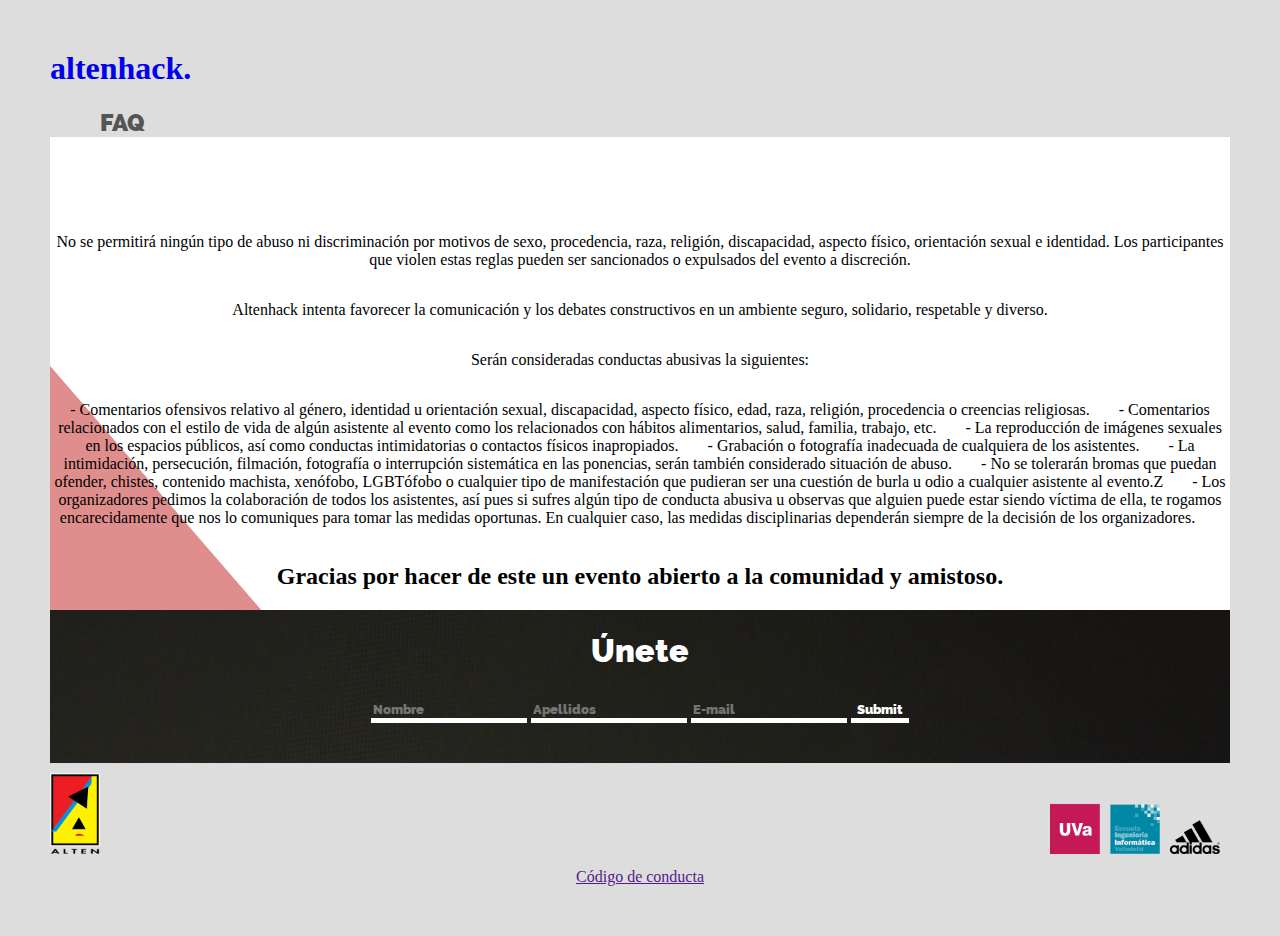
==== codigo-de-conducta.html @ 1fa0d190 "codigo de conducta and minor improvements" ====
<!DOCTYPE html>
<html lang="en">
<head>
    <meta charset="UTF-8">
    <title>Alten-Hack</title>
    <link rel="stylesheet" href="style.css">
    <script src="https://code.jquery.com/jquery-3.3.1.min.js"></script>
</head>

<body>
    <script>
        var countDownDate = new Date("Apr 26, 2019 9:00:00").getTime();


    var x = setInterval(function() {

        var now = new Date().getTime();

        var distance = countDownDate - now;

        var days = Math.floor(distance / (1000 * 60 * 60 * 24));
        var hours = Math.floor((distance % (1000 * 60 * 60 * 24)) / (1000 * 60 * 60));
        var minutes = Math.floor((distance % (1000 * 60 * 60)) / (1000 * 60));
        var seconds = Math.floor((distance % (1000 * 60)) / 1000);


        document.getElementById("countdown").innerHTML = "ÚNETE QUEDAN: " + days + "d " + hours + "h " +
            minutes + "m " + seconds + "s ";


        if (distance < 0) {
            clearInterval(x);
            document.getElementById("countdown").innerHTML = "00d 00h 00m 00s";
        }
    }, 1000);
</script>

    <ul class="menu">
        <li>
            <a href="index.html"><h1>altenhack.</h1></a>
        </li>
        <li><a href="#join"><h2 id="countdown"></h2></a>
        </li>
        <li>
            <a href=""><h2>FAQ</h2></a>
        </li>
    </ul>
    
        <script>
            $(document).ready(function() {
        $(".ans").hide();
        $(".spoiler").click(function() {
            $(this).toggleClass("active").next().slideToggle();

            if ($(this).is(".active")) {
                $(this).children('i#icon').css('transform', 'rotate(-90deg)');
            } else {
                $(this).children('i#icon').css('transform', 'rotate(0deg)');
            }



            return false;
        });
        $("a[href='" + window.location.hash + "']").parent(".ans").click();
    });
    
</script>
<div class="container-f center triangle bg-white"><h1>Código de Conducta:</h1><p>No se permitirá ningún tipo de abuso ni discriminación por motivos de sexo, procedencia, raza, religión, discapacidad, aspecto físico, orientación sexual e identidad. Los participantes que violen estas reglas pueden ser sancionados o expulsados del evento a discreción.</p>
<p>
Altenhack intenta favorecer la comunicación y los debates constructivos en un ambiente seguro, solidario, respetable y diverso.
</p>
<p>
Serán consideradas conductas abusivas la siguientes:
</p>
<ul>
<li>- Comentarios ofensivos relativo al género, identidad u orientación sexual, discapacidad, aspecto físico, edad, raza, religión, procedencia o creencias religiosas.</li>
<li>- Comentarios relacionados con el estilo de vida de algún asistente al evento como los relacionados con hábitos alimentarios, salud, familia, trabajo, etc.</li>
<li>- La reproducción de imágenes sexuales en los espacios públicos, así como conductas intimidatorias o contactos físicos inapropiados.</li>
    <li>- Grabación o fotografía inadecuada de cualquiera de los asistentes.</li>
    <li>- La intimidación, persecución, filmación, fotografía o interrupción sistemática en las ponencias, serán también considerado situación de abuso.</li>
    <li>- No se tolerarán bromas que puedan ofender, chistes, contenido machista, xenófobo, LGBTófobo o cualquier tipo de manifestación que pudieran ser una cuestión de burla u odio a cualquier asistente al evento.Z</li>
    <li>- Los organizadores pedimos la colaboración de todos los asistentes, así pues si sufres algún tipo de conducta abusiva u observas que alguien puede estar siendo víctima de ella, te rogamos encarecidamente que nos lo comuniques para tomar las medidas oportunas. En cualquier caso, las medidas disciplinarias dependerán siempre de la decisión de los organizadores.</li>
</ul>
<h2>
Gracias por hacer de este un evento abierto a la comunidad y amistoso.</h2></div>
    <div class="container-f bg-hack" id="join">
        <h1>Únete</h1>
        <form action="https://docs.google.com/forms/d/e/1FAIpQLSdS-GMkn47BYFtxQeiARLdaCn4xduoS146ee-3FXIVdzzaCHw/formResponse" target="_blank" method="POST" class="center">
            <input type="text" name="entry.1895290500" placeholder="Nombre">
            <input type="text" name="entry.1169299309" placeholder="Apellidos">
            <input type="text" name="entry.137172703" placeholder="E-mail">
            <input type="submit">
        </form>
    </div>
    <div class="container margin-a">
        <div class="c-a"><img src="img/altenlogo.png" alt="" width="50px"></div>
        <div class="c-b" style="text-align: right;"><img class="imgspacing" src="img/uvalogo.png" alt="" width="50px"><img class="imgspacing" src="img/etsitlogo.png" alt="" width="50px"><img class="imgspacing"  src="img/adidaslogo.png" alt="" width="50px"></div>
    </div>
    <div class="container-f margin-a">
        <div class="c-b center" ><a class="footlink" href="">Código de conducta</a></div>
    </div>
</body>
</html>
---- style.css ----
/*STRETCH FW*/
@import "https://use.fontawesome.com/releases/v5.7.0/css/all.css";
@font-face {font-family: 'Hackathon';src: url(assets/hackathon.ttf) format('truetype');}
body{margin:50px;background: #ddd;}
.container{display: grid;grid-template-columns: 1fr 1fr;align-items: center;
    justify-content: center;}
.bg-white{background: #fff;}
.container-f{display: grid;grid-template-columns: 1fr;}
.bg-hack{background-image: url(img/bgjoin.jpg);background-attachment: fixed; background-size: cover;background-repeat: no-repeat;background-position: bottom;}
.ahack{width: 100%;}
.c-a{/*width: 100%;*/}
.c-b{width: 100%;;}
.padding{padding: 20px;}
.spoiler {display: list-item;background-color: transparent;border: none;outline: none;color: #555;font-family: Hackathon;font-weight: 100;font-size: 24px;font-family: Hackathon;}
.triangle{background-image: url(img/triangle.png);background-size: cover;}
.spoiler:hover {color: #333 !important;}
.ans{font-family: Hackathon;width: 90%;color:#333;}
input {
    margin-top: 10px;
    margin-bottom: 40px;
    color: white;
    font-family: hackathon;
    background-color: transparent;
    outline: none;
    border-top: none;
    border-right: none;
    border-left: none;
    border-bottom: 5px solid white;
}
.imgspacing{margin-right: 10px;}
.margin-a{margin-top: 10px;}
.center{text-align: center;}
.container-f>h1{font-family: hackathon;color:#fff;text-align: center;font-weight: 100;}
ul{display: inline;padding-left: 0;}
ul>li{display: inline;list-style: none;padding-right: 25px;}
ul>li>a{text-decoration: none;display: inline;}
li>h1{font-family: hackathon;color:#333;display: inline;font-size: 42px;}
li>a>h2{font-family: hackathon;color:#555;display: inline;}
h2:hover{color: #333!important}
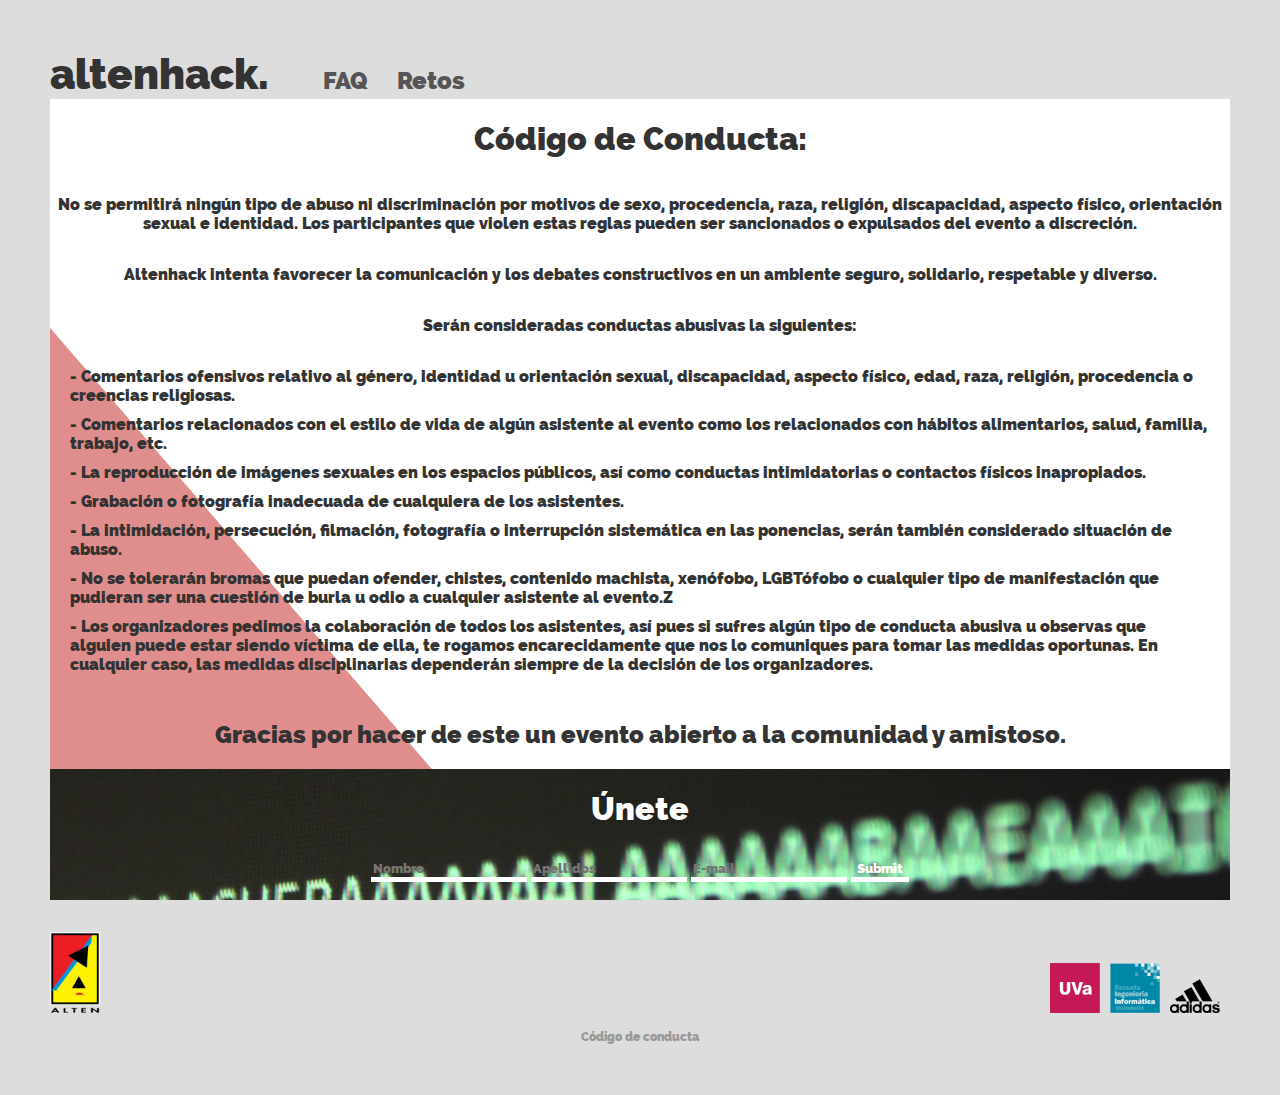
==== commit a627fb95: "random commit bc fucking ghp caching" ====
--- a/codigo-de-conducta.html
+++ b/codigo-de-conducta.html
@@ -44,6 +44,9 @@
         <li>
             <a href=""><h2>FAQ</h2></a>
         </li>
+        <li><a href="">
+                <h2>Retos</h2>
+            </a></li>
     </ul>
     
         <script>
--- a/style.css
+++ b/style.css
@@ -32,8 +32,15 @@
 .center{text-align: center;}
 .container-f>h1{font-family: hackathon;color:#fff;text-align: center;font-weight: 100;}
 ul{display: inline;padding-left: 0;}
-ul>li{display: inline;list-style: none;padding-right: 25px;}
+ul.menu>li{display: inline;list-style: none;padding-right: 25px;}
 ul>li>a{text-decoration: none;display: inline;}
-li>h1{font-family: hackathon;color:#333;display: inline;font-size: 42px;}
+li>a>h1{font-family: hackathon;color:#333;display: inline;font-size: 42px;}
 li>a>h2{font-family: hackathon;color:#555;display: inline;}
-h2:hover{color: #333!important}+h2:hover{color: #333!important}
+.footlink{font-family: hackathon;text-decoration: none;color:#999;font-size: 12px;}
+.footlink:hover{color:#333;}
+.darkbg{background:#111!important;}
+.container-f>p{font-family: hackathon; color:#333;}
+.container-f>ul>li{list-style: none;margin-bottom: 10px; font-family: hackathon; color:#333;text-align: left;padding: 0 20px 0 20px}
+.bg-white>h1{color: #333;}
+.container-f>h2{font-family: hackathon;color:#333;}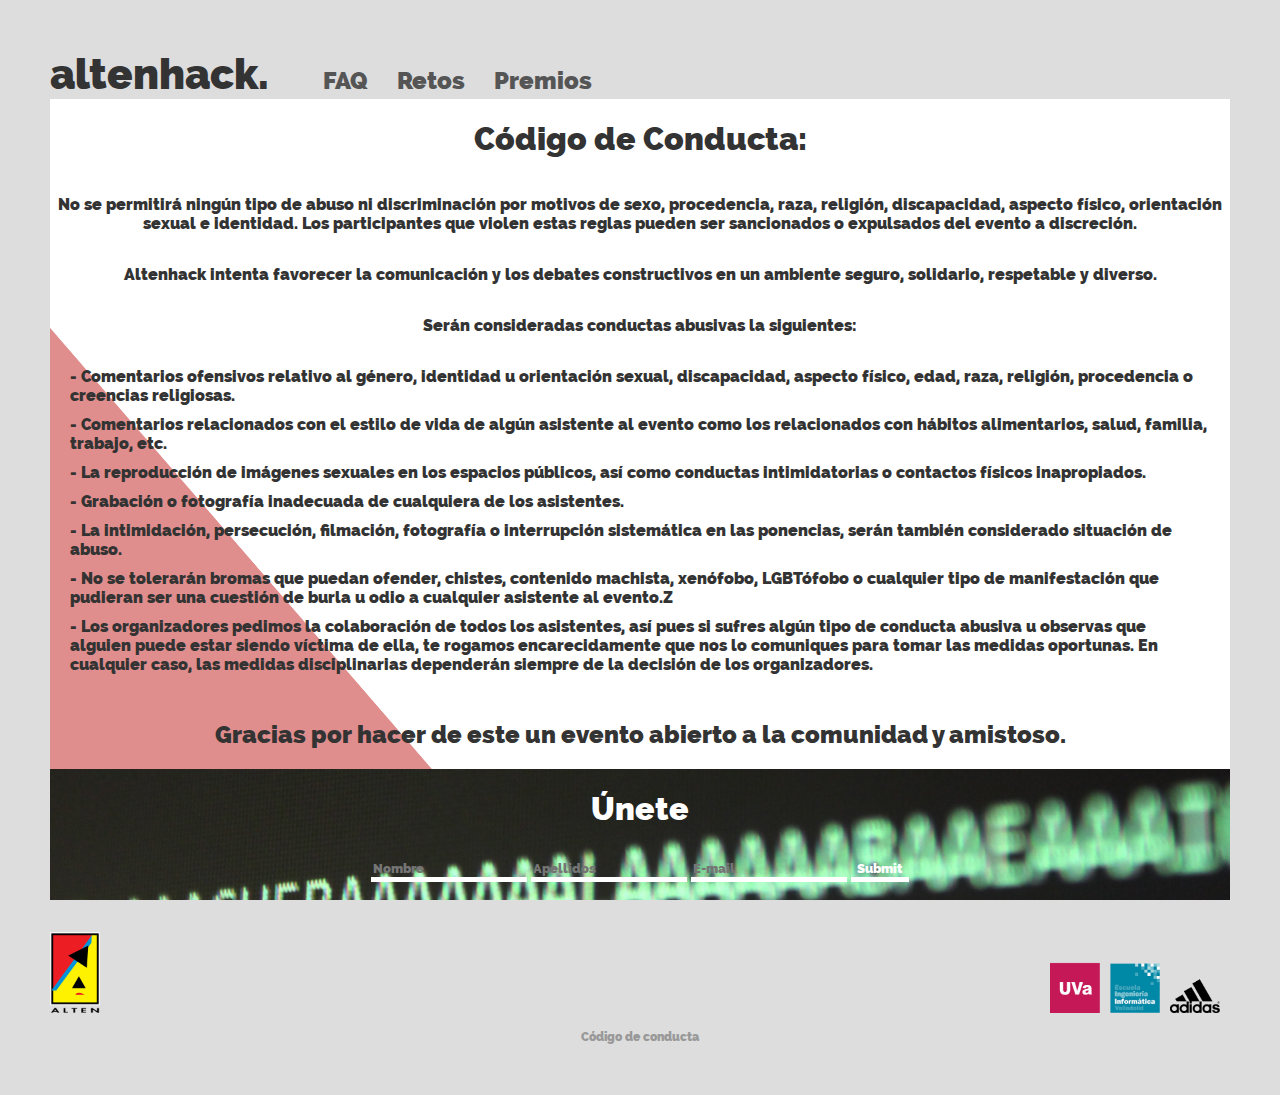
==== commit 64793128: "minor changes" ====
--- a/codigo-de-conducta.html
+++ b/codigo-de-conducta.html
@@ -46,6 +46,9 @@
         </li>
         <li><a href="">
                 <h2>Retos</h2>
+            </a></li>
+        <li><a href="">
+                <h2>Premios</h2>
             </a></li>
     </ul>
     
@@ -101,7 +104,9 @@
         <div class="c-b" style="text-align: right;"><img class="imgspacing" src="img/uvalogo.png" alt="" width="50px"><img class="imgspacing" src="img/etsitlogo.png" alt="" width="50px"><img class="imgspacing"  src="img/adidaslogo.png" alt="" width="50px"></div>
     </div>
     <div class="container-f margin-a">
-        <div class="c-b center" ><a class="footlink" href="">Código de conducta</a></div>
+        <div class="c-b center" ><a class="footlink" href="">Código de conducta</a>
+        
+        </div>
     </div>
 </body>
 </html>--- a/style.css
+++ b/style.css
@@ -15,18 +15,7 @@
 .triangle{background-image: url(img/triangle.png);background-size: cover;}
 .spoiler:hover {color: #333 !important;}
 .ans{font-family: Hackathon;width: 90%;color:#333;}
-input {
-    margin-top: 10px;
-    margin-bottom: 40px;
-    color: white;
-    font-family: hackathon;
-    background-color: transparent;
-    outline: none;
-    border-top: none;
-    border-right: none;
-    border-left: none;
-    border-bottom: 5px solid white;
-}
+input {margin-top: 10px;margin-bottom: 40px;color: white;font-family: hackathon;background-color: transparent;outline: none;border-top: none;border-right: none;border-left: none;border-bottom: 5px solid white;}
 .imgspacing{margin-right: 10px;}
 .margin-a{margin-top: 10px;}
 .center{text-align: center;}
@@ -43,4 +32,5 @@
 .container-f>p{font-family: hackathon; color:#333;}
 .container-f>ul>li{list-style: none;margin-bottom: 10px; font-family: hackathon; color:#333;text-align: left;padding: 0 20px 0 20px}
 .bg-white>h1{color: #333;}
-.container-f>h2{font-family: hackathon;color:#333;}+.container-f>h2{font-family: hackathon;color:#333;}
+.hidden{display: none;}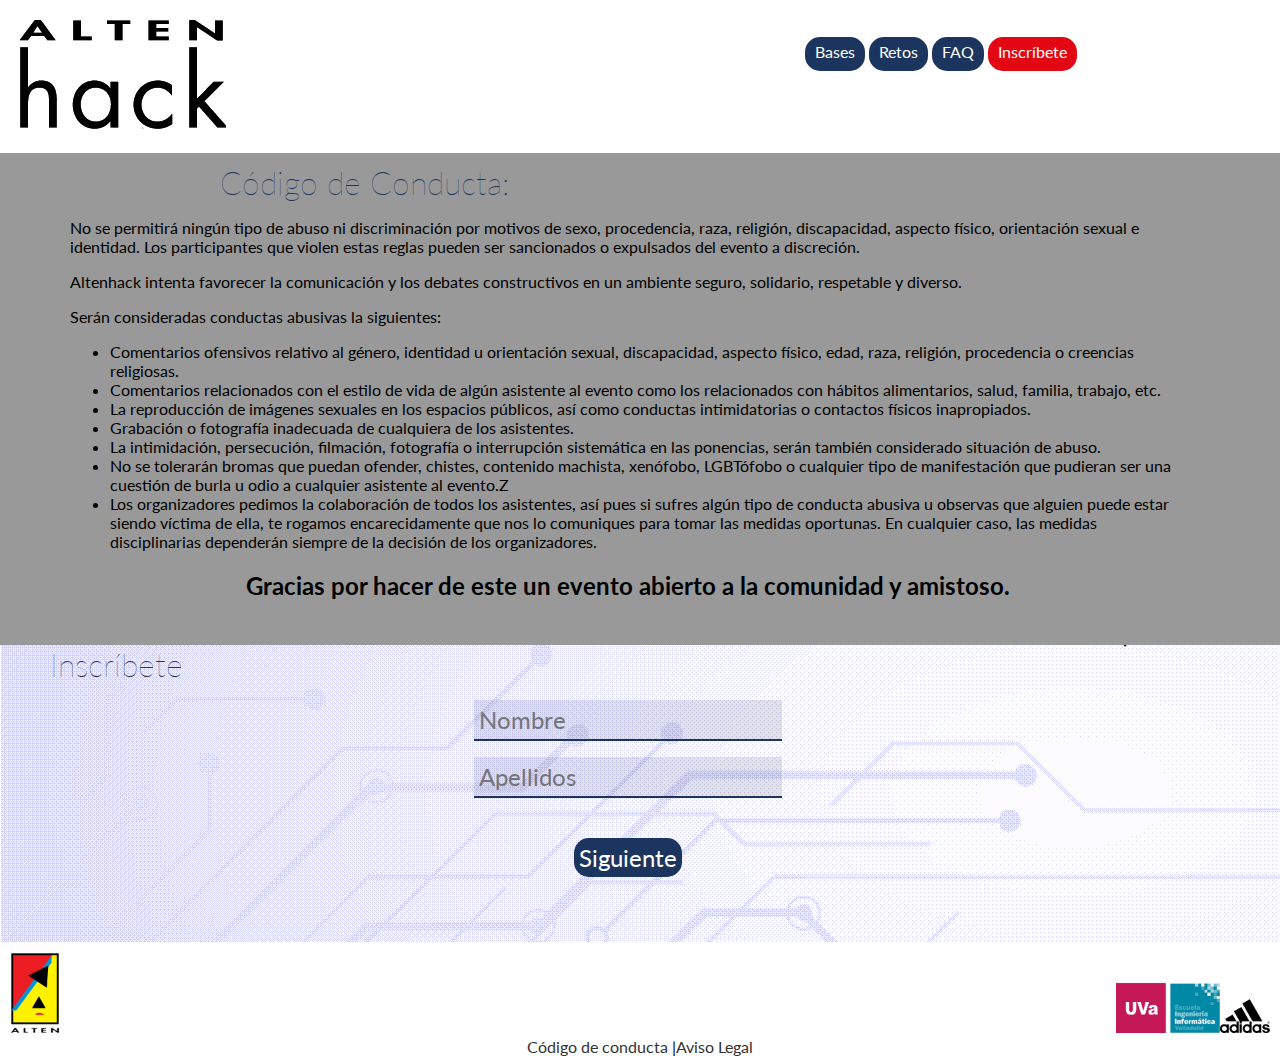
==== commit 56c7a101: "a" ====
--- a/codigo-de-conducta.html
+++ b/codigo-de-conducta.html
@@ -2,77 +2,23 @@
 <html lang="en">
 <head>
     <meta charset="UTF-8">
-    <title>Alten-Hack</title>
+    <title>Alten Hack</title>
     <link rel="stylesheet" href="style.css">
     <script src="https://code.jquery.com/jquery-3.3.1.min.js"></script>
+    <meta name="viewport" content="width=device-width, user-scalable=no">
 </head>
 
 <body>
-    <script>
-        var countDownDate = new Date("Apr 26, 2019 9:00:00").getTime();
-
-
-    var x = setInterval(function() {
-
-        var now = new Date().getTime();
-
-        var distance = countDownDate - now;
-
-        var days = Math.floor(distance / (1000 * 60 * 60 * 24));
-        var hours = Math.floor((distance % (1000 * 60 * 60 * 24)) / (1000 * 60 * 60));
-        var minutes = Math.floor((distance % (1000 * 60 * 60)) / (1000 * 60));
-        var seconds = Math.floor((distance % (1000 * 60)) / 1000);
-
-
-        document.getElementById("countdown").innerHTML = "ÚNETE QUEDAN: " + days + "d " + hours + "h " +
-            minutes + "m " + seconds + "s ";
-
-
-        if (distance < 0) {
-            clearInterval(x);
-            document.getElementById("countdown").innerHTML = "00d 00h 00m 00s";
-        }
-    }, 1000);
-</script>
-
-    <ul class="menu">
-        <li>
-            <a href="index.html"><h1>altenhack.</h1></a>
-        </li>
-        <li><a href="#join"><h2 id="countdown"></h2></a>
-        </li>
-        <li>
-            <a href=""><h2>FAQ</h2></a>
-        </li>
-        <li><a href="">
-                <h2>Retos</h2>
-            </a></li>
-        <li><a href="">
-                <h2>Premios</h2>
-            </a></li>
-    </ul>
-    
-        <script>
-            $(document).ready(function() {
-        $(".ans").hide();
-        $(".spoiler").click(function() {
-            $(this).toggleClass("active").next().slideToggle();
-
-            if ($(this).is(".active")) {
-                $(this).children('i#icon').css('transform', 'rotate(-90deg)');
-            } else {
-                $(this).children('i#icon').css('transform', 'rotate(0deg)');
-            }
-
-
-
-            return false;
-        });
-        $("a[href='" + window.location.hash + "']").parent(".ans").click();
-    });
-    
-</script>
-<div class="container-f center triangle bg-white"><h1>Código de Conducta:</h1><p>No se permitirá ningún tipo de abuso ni discriminación por motivos de sexo, procedencia, raza, religión, discapacidad, aspecto físico, orientación sexual e identidad. Los participantes que violen estas reglas pueden ser sancionados o expulsados del evento a discreción.</p>
+      <div class="container"><a href="index.html"><img class="logo" src="img/logo.png" alt=""></a><div class="center-menu">
+      <ul class="menu"><li><a href="assets/BASES_REGULADORAS_ALTEN_HACK_2019.pdf">Bases</a></li>
+        <li><a href="index.html#retos">Retos</a></li>
+        <li><a href="index.html#faq">FAQ</a></li>
+        <li><a href="index.html#inscribete" class="red">Inscríbete</a></li></ul>
+        </div></div>    
+    <div class="row greybg" id="faq">
+    <h1 style="padding-top:10px;margin-left: 220px;">Código de Conducta:</h1>
+    <div style="padding-left:70px;padding-right: 70px;font-family: lato;">
+    <p>No se permitirá ningún tipo de abuso ni discriminación por motivos de sexo, procedencia, raza, religión, discapacidad, aspecto físico, orientación sexual e identidad. Los participantes que violen estas reglas pueden ser sancionados o expulsados del evento a discreción.</p>
 <p>
 Altenhack intenta favorecer la comunicación y los debates constructivos en un ambiente seguro, solidario, respetable y diverso.
 </p>
@@ -80,33 +26,186 @@
 Serán consideradas conductas abusivas la siguientes:
 </p>
 <ul>
-<li>- Comentarios ofensivos relativo al género, identidad u orientación sexual, discapacidad, aspecto físico, edad, raza, religión, procedencia o creencias religiosas.</li>
-<li>- Comentarios relacionados con el estilo de vida de algún asistente al evento como los relacionados con hábitos alimentarios, salud, familia, trabajo, etc.</li>
-<li>- La reproducción de imágenes sexuales en los espacios públicos, así como conductas intimidatorias o contactos físicos inapropiados.</li>
-    <li>- Grabación o fotografía inadecuada de cualquiera de los asistentes.</li>
-    <li>- La intimidación, persecución, filmación, fotografía o interrupción sistemática en las ponencias, serán también considerado situación de abuso.</li>
-    <li>- No se tolerarán bromas que puedan ofender, chistes, contenido machista, xenófobo, LGBTófobo o cualquier tipo de manifestación que pudieran ser una cuestión de burla u odio a cualquier asistente al evento.Z</li>
-    <li>- Los organizadores pedimos la colaboración de todos los asistentes, así pues si sufres algún tipo de conducta abusiva u observas que alguien puede estar siendo víctima de ella, te rogamos encarecidamente que nos lo comuniques para tomar las medidas oportunas. En cualquier caso, las medidas disciplinarias dependerán siempre de la decisión de los organizadores.</li>
+<li>Comentarios ofensivos relativo al género, identidad u orientación sexual, discapacidad, aspecto físico, edad, raza, religión, procedencia o creencias religiosas.</li>
+<li>Comentarios relacionados con el estilo de vida de algún asistente al evento como los relacionados con hábitos alimentarios, salud, familia, trabajo, etc.</li>
+<li>La reproducción de imágenes sexuales en los espacios públicos, así como conductas intimidatorias o contactos físicos inapropiados.</li>
+    <li>Grabación o fotografía inadecuada de cualquiera de los asistentes.</li>
+    <li>La intimidación, persecución, filmación, fotografía o interrupción sistemática en las ponencias, serán también considerado situación de abuso.</li>
+    <li>No se tolerarán bromas que puedan ofender, chistes, contenido machista, xenófobo, LGBTófobo o cualquier tipo de manifestación que pudieran ser una cuestión de burla u odio a cualquier asistente al evento.Z</li>
+    <li>Los organizadores pedimos la colaboración de todos los asistentes, así pues si sufres algún tipo de conducta abusiva u observas que alguien puede estar siendo víctima de ella, te rogamos encarecidamente que nos lo comuniques para tomar las medidas oportunas. En cualquier caso, las medidas disciplinarias dependerán siempre de la decisión de los organizadores.</li>
 </ul>
-<h2>
-Gracias por hacer de este un evento abierto a la comunidad y amistoso.</h2></div>
-    <div class="container-f bg-hack" id="join">
-        <h1>Únete</h1>
-        <form action="https://docs.google.com/forms/d/e/1FAIpQLSdS-GMkn47BYFtxQeiARLdaCn4xduoS146ee-3FXIVdzzaCHw/formResponse" target="_blank" method="POST" class="center">
-            <input type="text" name="entry.1895290500" placeholder="Nombre">
-            <input type="text" name="entry.1169299309" placeholder="Apellidos">
-            <input type="text" name="entry.137172703" placeholder="E-mail">
-            <input type="submit">
-        </form>
+<h2 style="font-family:lato;text-align: center;">Gracias por hacer de este un evento abierto a la comunidad y amistoso.</h2></div>  
+            <script>
+                $(document).ready(function() {
+                    $(".ans").hide();
+                    $(".spoiler").click(function() {
+                        $(this).toggleClass("active").next().slideToggle();
+
+                        if ($(this).is(".active")) {
+                            $(this).children('i#icon').css('transform', 'rotate(-90deg)',);
+                            
+                        } else {
+                            $(this).children('i#icon').css('transform', 'rotate(0deg)');
+                            $(this).children('li#spoiler').css('color', '#1C355E!important');
+                        }
+
+
+
+                        return false;
+                    });
+                    $("a[href='" + window.location.hash + "']").parent(".ans").click();
+                });
+
+            </script>   
     </div>
-    <div class="container margin-a">
-        <div class="c-a"><img src="img/altenlogo.png" alt="" width="50px"></div>
-        <div class="c-b" style="text-align: right;"><img class="imgspacing" src="img/uvalogo.png" alt="" width="50px"><img class="imgspacing" src="img/etsitlogo.png" alt="" width="50px"><img class="imgspacing"  src="img/adidaslogo.png" alt="" width="50px"></div>
+    <div class="row blackbg" id="inscribete"><h1>Inscríbete</h1>
+        <!--<form action="https://docs.google.com/forms/d/e/1FAIpQLSdfhqRe3UFceF7Al9bPiAk_PZh3xb4M0YeTTrSXsqhhwSVgLQ/formResponse" method="POST">
+           
+            <div class="tab"><input type="text" placeholder="Nombre">
+            <input type="text" placeholder="Apellidos"><button type="button" id="nextBtn" onclick="nextPrev(1)">Next</button></div>
+            <div class="tab"><input type="text" placeholder="E-Mail">
+            <input type="text" placeholder="Teléfono"><button type="button" id="nextBtn" onclick="nextPrev(1)">Next</button></div>
+            <div class="tab"><input type="text" placeholder="LinkedIn">
+            <input type="text" placeholder="Github">
+            <input type="text" placeholder="Stackoverflow">
+            <input type="text" placeholder="Website"><input type="submit"></div>
+            
+            
+            
+        </form>-->
+        
+        <form id="regForm" action="https://docs.google.com/forms/d/e/1FAIpQLSdfhqRe3UFceF7Al9bPiAk_PZh3xb4M0YeTTrSXsqhhwSVgLQ/formResponse" method="post">
+
+
+<!-- One "tab" for each step in the form: -->
+<div class="tab">
+  <p><input placeholder="Nombre" name="entry.131236400" oninput="this.className = ''"></p>
+  <p><input placeholder="Apellidos" name="entry.1812995084" oninput="this.className = ''"></p>
+</div>
+
+<div class="tab">
+  <p><input placeholder="E-mail" name="entry.1177410038" oninput="this.className = ''"></p>
+  <p><input placeholder="Teléfono" name="entry.2130543549" oninput="this.className = ''"></p>
+</div>
+<div class="tab"><h2 style="text-align: center;font-family: lato;color:333;font-weight: 100">Si vienes con amigos, anota aquí sus nombres y apellidos (separados por comas)</h2>
+  <p><input placeholder="Equipo" name="entry.299308459" oninput="this.className = ''" pass></p>
+</div>
+<div class="tab">
+  <p><input placeholder="LinkedIn" name="entry.299308459" id="li" oninput="this.className = ''" pass></p>
+  <p><input placeholder="GitHub" name="entry.1400884324" id="gh" oninput="this.className = ''" pass></p>
+  <p><input placeholder="StackOverflow" name="entry.634789620" id="so" oninput="this.className = ''" pass></p>
+  <p><input placeholder="Website" name="entry.1433289383" id="ws" oninput="this.className = ''" pass></p>
+</div>
+
+<div style="text-align:center;margin-top:40px;">
+    <button type="button" id="prevBtn" onclick="nextPrev(-1)">Anterior</button>
+    <button type="button" id="nextBtn" onclick="nextPrev(1)">Siguiente</button>
+            </div>
+
+
+
+
+<!-- Circles which indicates the steps of the form: -->
+<div style="text-align:center;margin-top:40px;">
+  <span class="step"></span>
+  <span class="step"></span>
+  <span class="step"></span>
+  <span class="step"></span>
+</div>
+
+</form>
+        
+        
+    <script>
+var currentTab = 0; // Current tab is set to be the first tab (0)
+showTab(currentTab); // Display the current tab
+
+function showTab(n) {
+  // This function will display the specified tab of the form...
+  var x = document.getElementsByClassName("tab");
+  x[n].style.display = "block";
+  //... and fix the Previous/Next buttons:
+  if (n == 0) {
+    document.getElementById("prevBtn").style.display = "none";
+  } else {
+    document.getElementById("prevBtn").style.display = "inline";
+  }
+  if (n == (x.length - 1)) {
+    document.getElementById("nextBtn").innerHTML = "Enviar";
+  } else {
+    document.getElementById("nextBtn").innerHTML = "Siguiente";
+  }
+  //... and run a function that will display the correct step indicator:
+  fixStepIndicator(n)
+}
+
+function nextPrev(n) {
+  // This function will figure out which tab to display
+  var x = document.getElementsByClassName("tab");
+  // Exit the function if any field in the current tab is invalid:
+  if (n == 1 && !validateForm()) return false;
+  // Hide the current tab:
+  x[currentTab].style.display = "none";
+  // Increase or decrease the current tab by 1:
+  currentTab = currentTab + n;
+  // if you have reached the end of the form...
+  if (currentTab >= x.length) {
+    // ... the form gets submitted:
+    document.getElementById("regForm").submit();
+    return false;
+  }
+  // Otherwise, display the correct tab:
+  showTab(currentTab);
+}
+
+function validateForm() {
+  // This function deals with validation of the form fields
+  var x, y, i, valid = true;
+  x = document.getElementsByClassName("tab");
+  y = x[currentTab].getElementsByTagName("input");
+  // A loop that checks every input field in the current tab:
+  for (i = 0; i < y.length; i++) {
+    // If a field is empty...
+      console.log(y[i])
+    if (y[i].value == "") {
+      // add an "invalid" class to the field:
+      y[i].className += " invalid";
+      // and set the current valid status to false
+      valid = false;
+    }
+    if(y[i].hasAttribute("pass")){
+        valid=true;
+    }
+  }
+
+  // If the valid status is true, mark the step as finished and valid:
+
+
+  if (valid) {
+    document.getElementsByClassName("step")[currentTab].className += " finish";
+  }
+  return valid; // return the valid status
+
+}
+
+function fixStepIndicator(n) {
+  // This function removes the "active" class of all steps...
+  var i, x = document.getElementsByClassName("step");
+  for (i = 0; i < x.length; i++) {
+    x[i].className = x[i].className.replace(" active", "");
+  }
+  //... and adds the "active" class on the current step:
+  x[n].className += " active";
+}
+</script>
+    
+    
     </div>
-    <div class="container-f margin-a">
-        <div class="c-b center" ><a class="footlink" href="">Código de conducta</a>
-        
+    <div class="container margin-a" style="margin-top:10px;padding-left: 10px;padding-right: 10px;">
+            <div class="c-a"><img src="img/altenlogo.png" alt="" width="50px"></div>
+            <div class="c-b" style="text-align: right;"><img class="imgspacing" src="img/uvalogo.png" alt="" width="50px">&nbsp;<img class="imgspacing" src="img/etsitlogo.png" alt="" width="50px"><img class="imgspacing" src="img/adidaslogo.png" alt="" width="50px"></div>
         </div>
-    </div>
+        <div class="container-f margin-a">
+            <div class="c-b" style="text-align: center"><a style="color:#333" href="codigo-de-conducta.html">Código de conducta</a><span>&nbsp;|</span><a style="color:#333" href="https://www.alten.es/politica-privacidad-contacto/">Aviso Legal</a></div></div>
 </body>
 </html>--- a/style.css
+++ b/style.css
@@ -1,36 +1,133 @@
-/*STRETCH FW*/
 @import "https://use.fontawesome.com/releases/v5.7.0/css/all.css";
-@font-face {font-family: 'Hackathon';src: url(assets/hackathon.ttf) format('truetype');}
-body{margin:50px;background: #ddd;}
+@import url('https://fonts.googleapis.com/css?family=Lato|Raleway');
+body{margin: 0;}
+.row-0 {
+    display: grid;
+    grid-template-columns: 1fr 1fr;
+    height: 90vh;
+    margin: 5px
+}
+
+.altenhack{
+    
+}
+
+.logo{
+    width: auto;
+    height: auto;
+    margin: 20px;
+}
+
+.data{
+    margin-top: 180px;
+    margin-left: 20px;
+    width: 80%;
+}
+
+.runner{
+    background-image: url("img/corredor.png");
+    background-size: contain;
+    background-position: right;
+    background-repeat: no-repeat;
+}
+
+.center-menu{
+    height: 10vh;
+}
+
+ul.menu{
+    width: 350px;
+    margin: 0 auto;
+    padding-top: 10px
+}
+ul.menu>li{
+    display: inline; list-style: none;
+    width: 100px;
+    
+}
+ul.menu>li>a{
+    font-family: lato;
+    color:#fff;
+    text-decoration: none;display: inline;
+    background-color: #1C355E;padding: 5px 10px 10px;
+    border-radius: 15px 15px 15px 15px
+}
+ul.menu>li>a:hover{
+    background-color: #E30613;
+}
+.faq{
+    list-style: none;
+    width: 350px;
+    margin: 0 auto;
+}
+.tri{
+    display: grid;
+    grid-template-columns: 1fr 1fr 1fr;/*change on responsive*/
+}
+.bluebg{background-color:#1C355E;}
+.bluebg>h1{color:#fff;font-family:lato;font-weight:100;margin:0 0 0 5px;margin-left:50px}
+.greybg{background-color:rgba(153,153,153,1) }
+.greybg>h1{color:#1C355E;font-family:lato;font-weight:100;margin:0 0 0 5px;margin-left:50px}
+.blackbg{background-image:url(img/bgins.gif);}
+.blackbg>h1{color:#333;font-family:lato;font-weight:100;margin:0 0 0 5px;margin-left:50px}
+.whitebg{background-color: #fff;}
+.whitebg>h1{color: rgba(153,153,153,1);font-family:lato;font-weight:100;margin:0 0 0 5px;margin-left:50px}
+.spoiler {display: list-item;border: none;outline: none;color: #008BD2;font-weight: 100;font-size: 22px;font-family: raleway;}
+.ans{font-family: lato;margin-left: 25px}
+.ansshow{font-family: lato;margin-left: 25px;color:#ccc;margin-left:15%;}
+.centerin{text-align: center;}
+.row{padding: 0 25px 25px 0;}
+.red{background-color: #E30613!important}
+.active{color:#1C355E}
+
+input{
+    margin: 0 auto;
+    display: list-item;
+    background: rgba(0,0,0,0.1);
+    padding: 5px;
+    outline: none;
+    border:none;
+    border-bottom: 2px solid #1C355E;
+    color:#333;
+    font-family: lato;
+    font-size: 24px;
+}
+
+@media screen and (max-width: 768px) {/*botones siguiente y prev fondo en los campos*/
+    .runner{background-size: cover;}
+}
 .container{display: grid;grid-template-columns: 1fr 1fr;align-items: center;
     justify-content: center;}
-.bg-white{background: #fff;}
 .container-f{display: grid;grid-template-columns: 1fr;}
-.bg-hack{background-image: url(img/bgjoin.jpg);background-attachment: fixed; background-size: cover;background-repeat: no-repeat;background-position: bottom;}
-.ahack{width: 100%;}
-.c-a{/*width: 100%;*/}
-.c-b{width: 100%;;}
-.padding{padding: 20px;}
-.spoiler {display: list-item;background-color: transparent;border: none;outline: none;color: #555;font-family: Hackathon;font-weight: 100;font-size: 24px;font-family: Hackathon;}
-.triangle{background-image: url(img/triangle.png);background-size: cover;}
-.spoiler:hover {color: #333 !important;}
-.ans{font-family: Hackathon;width: 90%;color:#333;}
-input {margin-top: 10px;margin-bottom: 40px;color: white;font-family: hackathon;background-color: transparent;outline: none;border-top: none;border-right: none;border-left: none;border-bottom: 5px solid white;}
-.imgspacing{margin-right: 10px;}
-.margin-a{margin-top: 10px;}
-.center{text-align: center;}
-.container-f>h1{font-family: hackathon;color:#fff;text-align: center;font-weight: 100;}
-ul{display: inline;padding-left: 0;}
-ul.menu>li{display: inline;list-style: none;padding-right: 25px;}
-ul>li>a{text-decoration: none;display: inline;}
-li>a>h1{font-family: hackathon;color:#333;display: inline;font-size: 42px;}
-li>a>h2{font-family: hackathon;color:#555;display: inline;}
-h2:hover{color: #333!important}
-.footlink{font-family: hackathon;text-decoration: none;color:#999;font-size: 12px;}
-.footlink:hover{color:#333;}
-.darkbg{background:#111!important;}
-.container-f>p{font-family: hackathon; color:#333;}
-.container-f>ul>li{list-style: none;margin-bottom: 10px; font-family: hackathon; color:#333;text-align: left;padding: 0 20px 0 20px}
-.bg-white>h1{color: #333;}
-.container-f>h2{font-family: hackathon;color:#333;}
-.hidden{display: none;}+.c-b{width: 100; font-family: lato;}
+a{text-decoration: none;}
+.tab {
+  display: none;
+}
+
+#nextBtn{
+    background: #1C355E;
+    padding: 5px;
+    border-radius: 15px 15px 15px 15px;
+    border: none;
+    outline: none;
+    color:#fff;    font-family: lato;
+    font-size:24px;
+}
+#nextBtn:hover{
+    background-color: #E30613
+}
+
+#prevBtn{
+    background: #1C355E;
+    padding: 5px;
+    border-radius: 15px 15px 15px 15px;
+    border: none;
+    outline: none;
+    color:#fff;
+    font-family: lato;
+    font-size:24px;
+}
+#prevBtn:hover{
+   background-color: #E30613
+}